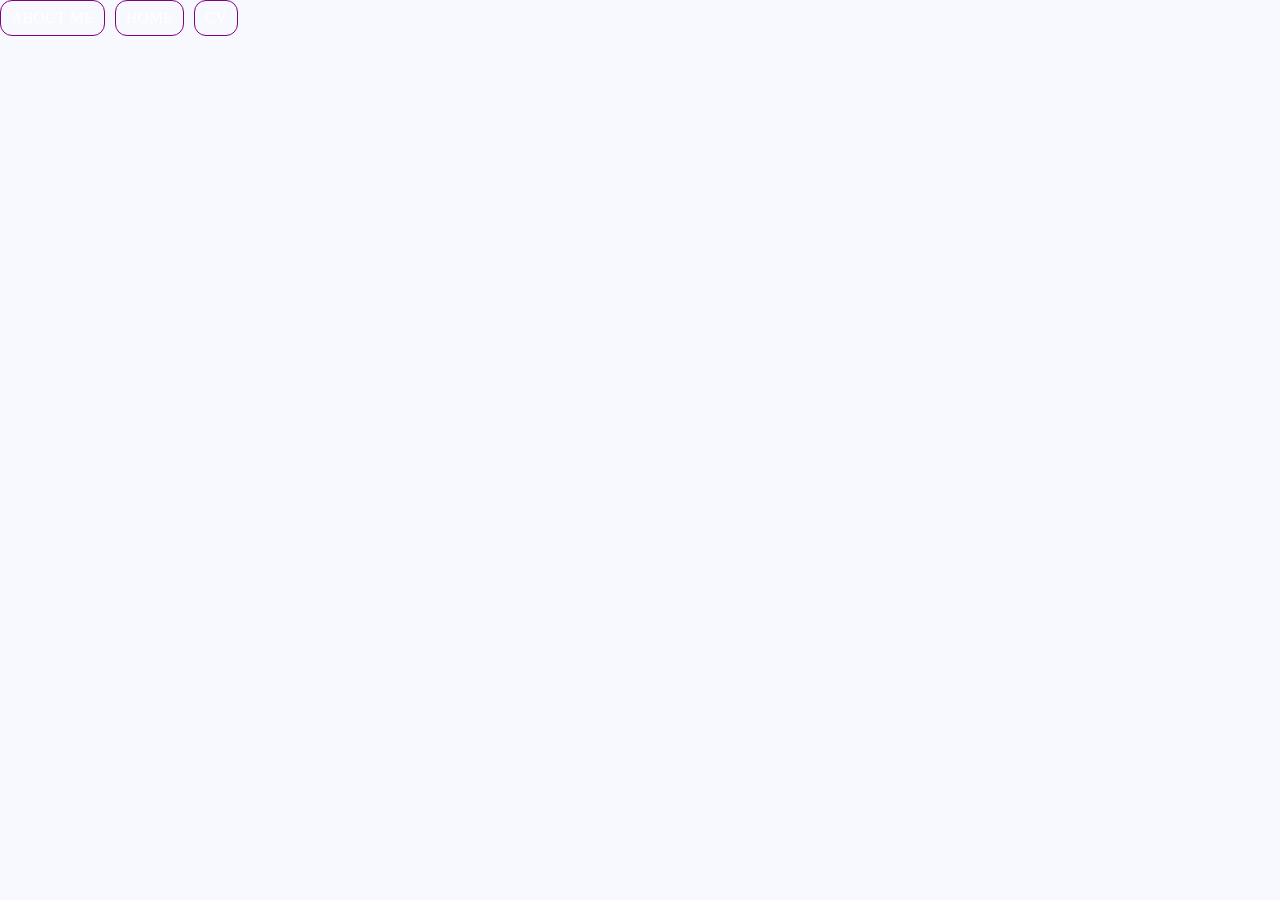
==== Portfolio/about.html @ 1f968c81 "v2 skapat flera sidor, har byggt upp header på main page" ====
<!DOCTYPE html>
<html lang="eng">
<head>
    <meta charset="UTF-8">
    <meta name="viewport" content="width=device-width, initial-scale=1.0">
    <title>Document</title>
    <link rel="stylesheet" href="style.css">
</head>
<body>
    <nav>
        <a href="about.html">ABOUT ME</a>
        <a href="Home.html">HOME</a>
        <a href="index.html">CV</a>
    </nav>
</body>
</html>
---- Portfolio/style.css ----
body{
    background-color: ghostwhite;
    color: black;
    margin: 0;
}

.image{
    border-radius: 45px;
}

.sidebar{
    width: 250px;
    background-color: whitesmoke;
    border-right: 1px solid black;
    min-height: 100vh;
    padding: 32px 20px;
    position: fixed;
    display: flex;
}

.cl{
    display: flex;
    justify-content: center;
    color: black;
    border: 1px solid black;
    font-size: 30px;
    font-family: arial;
    padding-left: 160px;
}

.CVNav{
    border-bottom: 1px solid;
    padding-top: 60px;
}

.Home{
    background-color: black;

}

.Head{
    border: 1px solid lightgray;
    display: flex;
    justify-content: space-between;
    align-items: center;
    padding: q0px;
}

.Port{
    color: Orange;
    font-size: 20px;
    padding-left: 15px;
}

nav{
    display: flex;
    flex-wrap: wrap;
    gap: 10px;
    padding-right: 15px;
}

nav a{
    color: white;
    text-decoration: none;
    padding: 8px 10px;
    border: 1px solid purple;
    border-radius: 12px;
}

nav a:hover{
    color: red;
    border-color: orange;
    box-shadow: 0px 0px 47px 14px rgba(255, 0, 0, 0.65); /* box-shadow tagen från https://elementor.com/tools/box-shadow-generator/?utm_term=&lang=&elem=CjwKCAjwq8PVBhAKEiwA2i3SHbfx0-qqpdV3PWAdBhaZcDgoICqIYvn35dpz-QhRjoFttPvFxwASzhoCFqAQAvD_BwE */
}
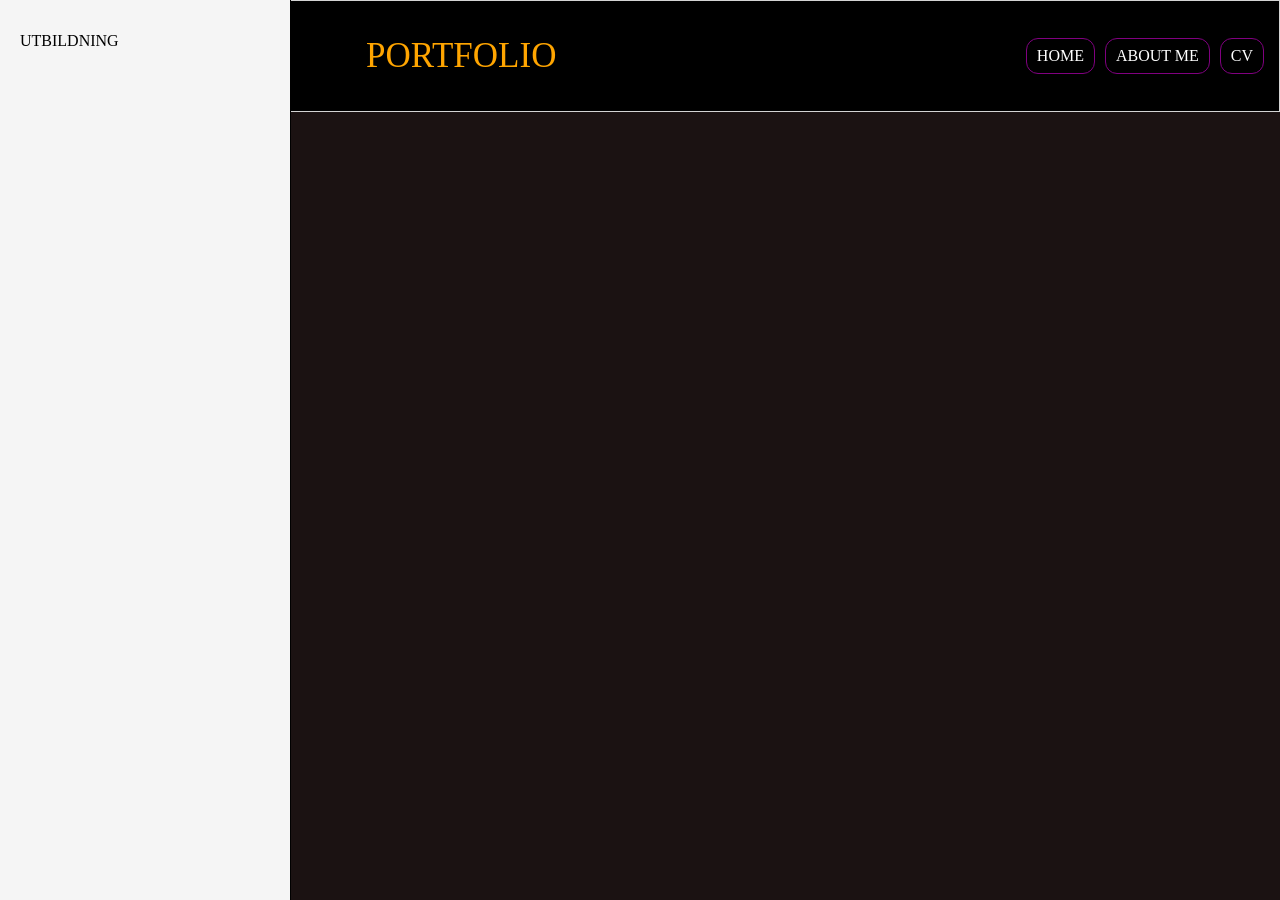
==== commit bacb66be: "v7 började med sida 3, skapade en sidebar fixade header precis som de andra sidornas." ====
--- a/Portfolio/about.html
+++ b/Portfolio/about.html
@@ -6,11 +6,17 @@
     <title>Document</title>
     <link rel="stylesheet" href="style.css">
 </head>
+<aside class="sidebar">
+    <h8>UTBILDNING</h8>
+</aside>
+<body class="Home">
+        <header class="Head">
+            <P class="about">PORTFOLIO</P>
+            <nav>
+                <a href="Home.html">HOME</a>
+                <a href="about.html">ABOUT ME</a>
+                <a href="CV.html">CV</a>
+            </nav>
+        </header>
 <body>
-    <nav>
-        <a href="about.html">ABOUT ME</a>
-        <a href="Home.html">HOME</a>
-        <a href="index.html">CV</a>
-    </nav>
-</body>
 </html>
--- a/Portfolio/style.css
+++ b/Portfolio/style.css
@@ -34,22 +34,28 @@
 }
 
 .Home{
-    background-color: black;
+    background-color: 	#1B1212;
 
 }
 
 .Head{
     border: 1px solid lightgray;
+    background-color: black;
     display: flex;
     justify-content: space-between;
     align-items: center;
-    padding: q0px;
+    padding: 0px;
 }
 
 .Port{
     color: Orange;
-    font-size: 20px;
+    font-size: 35px;
     padding-left: 15px;
+    margin-left: 20px;
+}
+
+.namn{
+    color: orange;
 }
 
 nav{
@@ -70,5 +76,161 @@
 nav a:hover{
     color: red;
     border-color: orange;
-    box-shadow: 0px 0px 47px 14px rgba(255, 0, 0, 0.65); /* box-shadow tagen från https://elementor.com/tools/box-shadow-generator/?utm_term=&lang=&elem=CjwKCAjwq8PVBhAKEiwA2i3SHbfx0-qqpdV3PWAdBhaZcDgoICqIYvn35dpz-QhRjoFttPvFxwASzhoCFqAQAvD_BwE */
+    box-shadow: 0px 0px 47px 14px rgba(255, 0, 0, 0.65); /* box shadow tagen från https://elementor.com/tools/box-shadow-generator/?utm_term=&lang=&elem=CjwKCAjwq8PVBhAKEiwA2i3SHbfx0-qqpdV3PWAdBhaZcDgoICqIYvn35dpz-QhRjoFttPvFxwASzhoCFqAQAvD_BwE */
+}
+
+main{
+    width: 90%;
+    margin: auto;
+}
+
+.above{
+    display: flex;
+    align-items: center;
+    gap: 70px;
+    padding: 20px 10px;
+    min-height: 400px;
+}
+
+strong{
+    font-size: 50px;
+    color: white;
+    display: flex;
+    justify-content: center;
+}
+
+.info2,
+.info{
+    color: #d0d0d0;
+    letter-spacing: 0.5px;
+    max-width: 700px;
+    margin: 20px;
+    padding: 25px;
+}
+
+.info:hover,
+.info2:hover{
+    border: 1px solid orange;
+    padding: 10px;
+    border-radius: 20px;
+    box-shadow: 0px 0px 12px 3.5px orange;
+}
+
+#fang{
+    width: 300px;
+    height: 350px;
+    object-fit: cover;
+    border: 4px solid #ddd;
+    border-radius: 18px;
+    flex-shrink: 0;
+}
+
+.button{
+    display: inline;
+    color: white;
+    background-color: black;
+    padding: 10px 18px;
+    border: 1px solid purple;
+    text-decoration: none;
+    border-radius: 18px;
+    margin-left: 200px;
+}
+
+.button:hover,
+.button:active{
+    box-shadow: 0px 0px 12px 3.5px crimson;
+    background-color: rgb(34, 30, 30);
+    transform: scale(1);
+}
+
+.infocards{
+    color: orange;
+    padding: 40px 20px;
+    display: grid;
+    grid-template-columns: repeat(3, 1fr);
+    gap: 20px;
+    margin-top: 20px;
+}
+
+.infocards p{
+    color: white;
+}
+
+h2, h3, h4{
+    font-size: 20px;
+    color: white;
+}
+
+.infocards article{
+    background-color: black;
+    border: 2px solid #ddd;
+    padding: 20px;
+    border-radius: 18px;
+    transition: transform 0.5 ease;
+}
+.infocards h1 {
+    grid-column: 1 / -1;
+}
+
+.infocards article:hover{
+    box-shadow: 0px 0px 12px 3.5px orange;
+    background-color: rgb(34, 30, 30);
+    transform: scale(1.10);
+    
+}
+
+footer{
+    padding-top: 20px;
+    margin-top: 20px;
+    border-top: 1px solid #ddd;
+    text-align: center;
+    color: white;
+}
+
+.Projects{
+    display: grid;
+    grid-template-columns: repeat(2, 1fr);
+    gap: 40px;
+    padding: 40px 20px;
+    margin-top: 40px;
+}
+
+.Projects article{
+    background-color: black;
+    color: white;
+    border: 2px solid #ddd;
+    padding: 20px;
+    border-radius: 18px;
+    transition: transform 0.5s ease, border-color 0.5s ease, box-shadow 0.5s ease;
+}
+
+.Projects img{
+    display: flex;
+    justify-content: center;
+    align-items: center;
+}
+
+.Projects article:hover{
+    box-shadow: 0px 0px 12px 3.5px orange;
+    background-color: rgb(34, 30, 30);
+    transform: scale(1.10);
+}
+
+.Projects article img{
+    margin-left: 150px;
+}
+
+article h7{
+    font-size: 50px;
+    color: orange;
+   display: flex;
+   justify-content: center;
+   padding-top: 50px;
+}
+
+.about{
+    color: Orange;
+    font-size: 35px;
+    padding-left: 15px;
+    margin-left: 350px;
 }
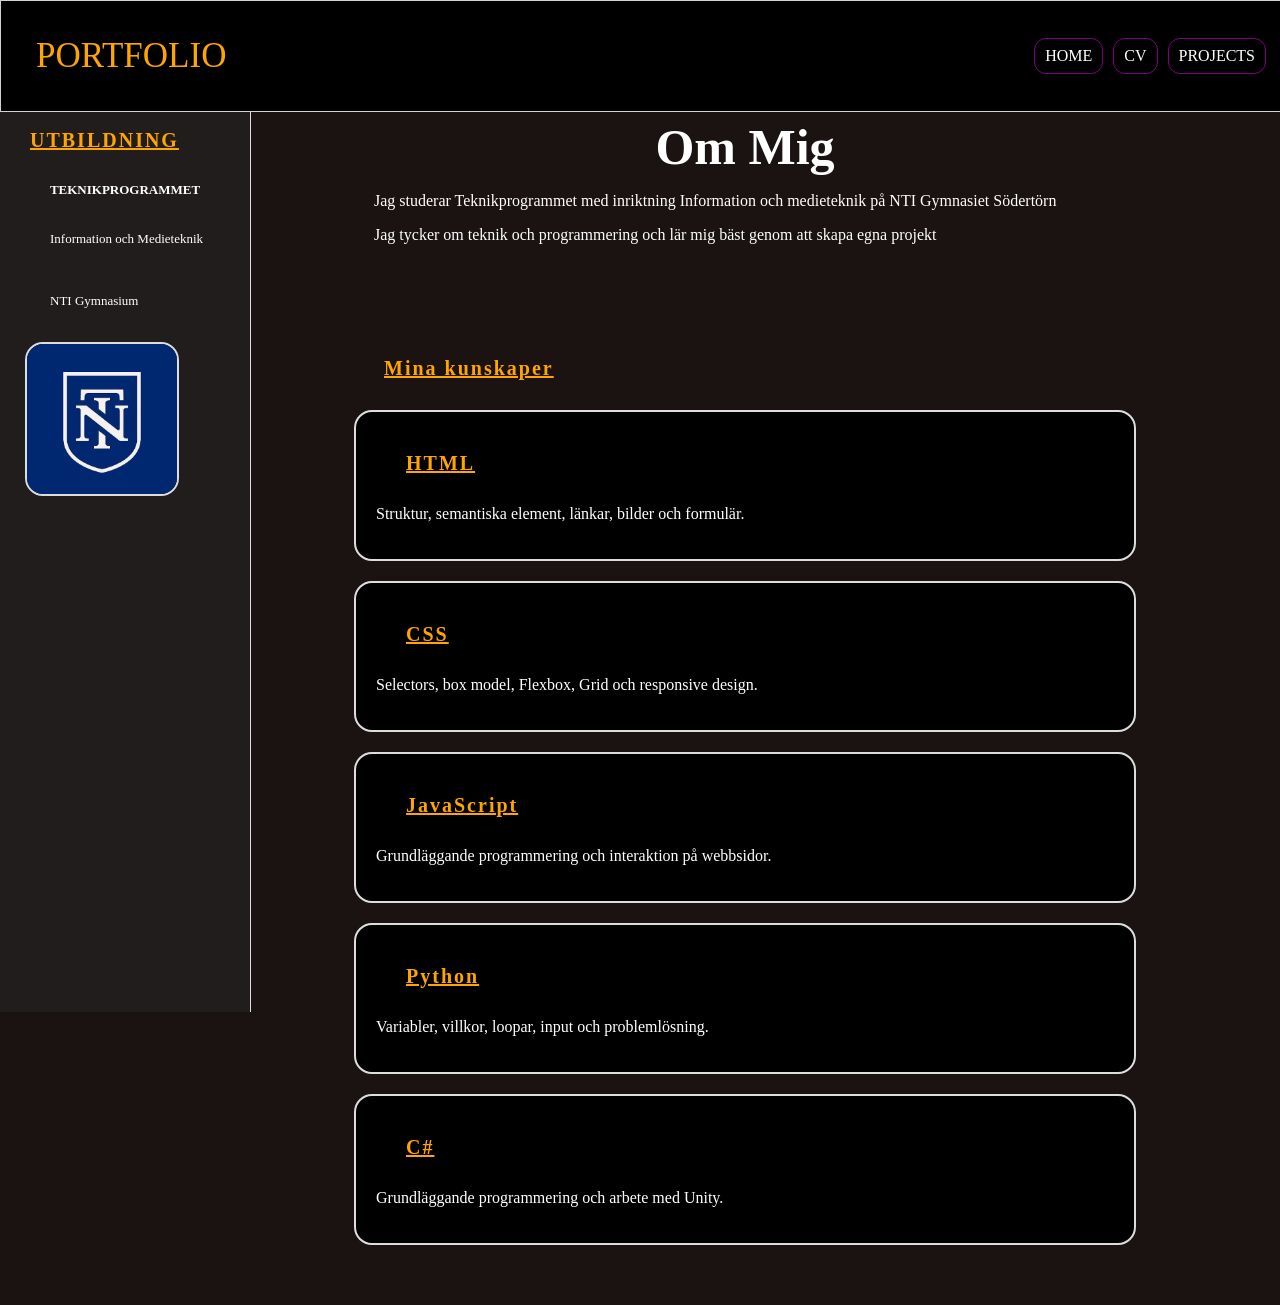
==== commit d1648cdd: "v8 blev klart med sidebar, skapade alla cards, nästa klart med denna sida" ====
--- a/Portfolio/about.html
+++ b/Portfolio/about.html
@@ -6,17 +6,54 @@
     <title>Document</title>
     <link rel="stylesheet" href="style.css">
 </head>
-<aside class="sidebar">
-    <h8>UTBILDNING</h8>
+<
+<body class="Home">
+    <header class="Head">
+        <P class="Port">PORTFOLIO</P>
+        <nav>
+            <a href="Home.html">HOME</a>
+            <a href="CV.html">CV</a>
+            <a href="project.html">PROJECTS</a>
+        </nav>
+    </header>
+ <aside class="sidebar2">
+    <h2>UTBILDNING</h2>
+    <strong class="teknik">TEKNIKPROGRAMMET</strong>
+    <p>Information och Medieteknik</p>
+    <p>NTI Gymnasium</p>
+    <img id="skola" src="nti.jpg" alt="NTI" width="150px" height="150px">
 </aside>
-<body class="Home">
-        <header class="Head">
-            <P class="about">PORTFOLIO</P>
-            <nav>
-                <a href="Home.html">HOME</a>
-                <a href="about.html">ABOUT ME</a>
-                <a href="CV.html">CV</a>
-            </nav>
-        </header>
+<main>
+    <section class="Project2">
+        <article id="mig">
+            <strong>Om Mig</strong>
+            <p>Jag studerar Teknikprogrammet med inriktning Information och medieteknik på NTI Gymnasiet Södertörn</p>
+            <p>Jag tycker om teknik och programmering och lär mig bäst genom att skapa egna projekt</p>
+        </article>
+        <section>
+            <h2>Mina kunskaper</h2>
+            <article>
+                <h3>HTML</h3>
+                <p>Struktur, semantiska element, länkar, bilder och formulär.</p>
+            </article>
+            <article>
+                <h3>CSS</h3>
+                <p>Selectors, box model, Flexbox, Grid och responsive design.</p>
+            </article>
+            <article>
+                <h3>JavaScript</h3>
+                <p>Grundläggande programmering och interaktion på webbsidor.</p>
+            </article>
+            <article>
+                <h3>Python</h3>
+                <p>Variabler, villkor, loopar, input och problemlösning.</p>
+            </article>
+            <article>
+                <h3>C#</h3>
+                <p>Grundläggande programmering och arbete med Unity.</p>
+            </article>
+        </section>
+    </section>
+</main>
 <body>
 </html>
--- a/Portfolio/style.css
+++ b/Portfolio/style.css
@@ -45,6 +45,10 @@
     justify-content: space-between;
     align-items: center;
     padding: 0px;
+    position: fixed;
+    top: 0;
+    left: 0;
+    width: 100%;
 }
 
 .Port{
@@ -157,8 +161,12 @@
 }
 
 h2, h3, h4{
+    color: orange;
     font-size: 20px;
-    color: white;
+    margin-left: 30px;
+    text-decoration: underline;
+    letter-spacing: 2px;
+    margin-bottom: 30px;
 }
 
 .infocards article{
@@ -228,9 +236,71 @@
    padding-top: 50px;
 }
 
-.about{
-    color: Orange;
-    font-size: 35px;
-    padding-left: 15px;
-    margin-left: 350px;
+.sidebar2{
+    width: 250px;
+    background-color: rgb(33, 29, 29);
+    min-height: 100vh;
+    color: white;
+    border-right: 1px solid #ddd;
+    display: flex;
+    flex-direction: column;
+    position: fixed;
+    top: 112px;
+    bottom: 0;
+}
+
+h2{
+    color: orange;
+    font-size: 20px;
+    margin-left: 30px;
+    text-decoration: underline;
+    letter-spacing: 2px;
+}
+
+.sidebar2 p{
+    font-size: 13px;
+    margin-left: 30px;
+    padding-bottom: 20px;
+    padding-left: 20px;
+} 
+
+
+.teknik{
+    font-size: 13px;
+    padding-bottom: 20px;
+    background-color: rgb(33, 29, 29);
+}
+
+#skola{
+    margin-left: 25px;
+    object-fit: cover;
+    border: 2px solid #ddd;
+    border-radius: 18px;
+    flex-shrink: 0;
+}
+
+.Project2{
+    display: grid;
+    grid-template-columns: repeat(1, 1fr);
+    gap: 40px;
+    padding: 40px;
+    margin-top: 40px;
+    margin-left: 250px;
+    margin-right: 40px;   
+}
+
+.Project2 article{
+    background-color: black;
+    color: white;
+    border: 2px solid #ddd;
+    padding: 20px;
+    border-radius: 18px;
+    transition: transform 0.5s ease, border-color 0.5s ease, box-shadow 0.5s ease;
+    margin-bottom: 20px;
+}
+
+.Project2, #mig, strong{
+    border: none;
+    background-color: #1B1212;
+    color
 }
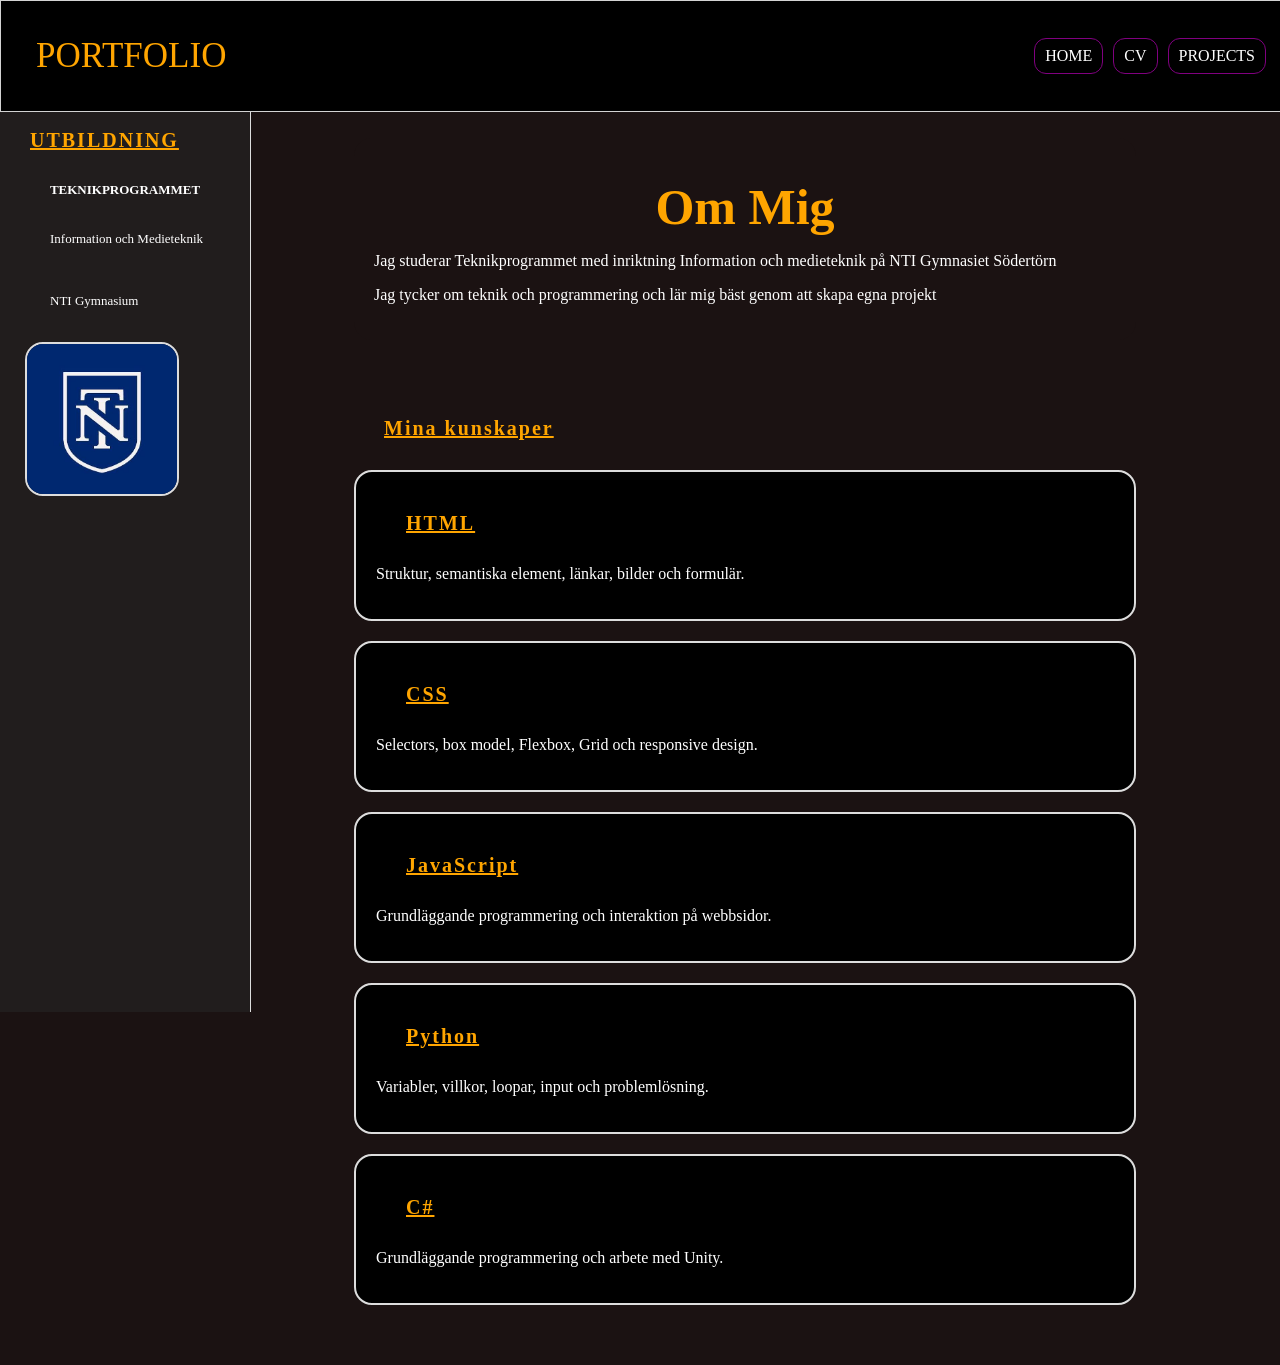
==== commit c75fd582: "v9 klart med sida 3, la till transition och box shadow i cards" ====
--- a/Portfolio/about.html
+++ b/Portfolio/about.html
@@ -26,7 +26,7 @@
 <main>
     <section class="Project2">
         <article id="mig">
-            <strong>Om Mig</strong>
+            <strong class="om">Om Mig</strong>
             <p>Jag studerar Teknikprogrammet med inriktning Information och medieteknik på NTI Gymnasiet Södertörn</p>
             <p>Jag tycker om teknik och programmering och lär mig bäst genom att skapa egna projekt</p>
         </article>
--- a/Portfolio/style.css
+++ b/Portfolio/style.css
@@ -2,30 +2,6 @@
     background-color: ghostwhite;
     color: black;
     margin: 0;
-}
-
-.image{
-    border-radius: 45px;
-}
-
-.sidebar{
-    width: 250px;
-    background-color: whitesmoke;
-    border-right: 1px solid black;
-    min-height: 100vh;
-    padding: 32px 20px;
-    position: fixed;
-    display: flex;
-}
-
-.cl{
-    display: flex;
-    justify-content: center;
-    color: black;
-    border: 1px solid black;
-    font-size: 30px;
-    font-family: arial;
-    padding-left: 160px;
 }
 
 .CVNav{
@@ -94,6 +70,7 @@
     gap: 70px;
     padding: 20px 10px;
     min-height: 400px;
+    margin-top: 100px;
 }
 
 strong{
@@ -115,9 +92,8 @@
 .info:hover,
 .info2:hover{
     border: 1px solid orange;
-    padding: 10px;
     border-radius: 20px;
-    box-shadow: 0px 0px 12px 3.5px orange;
+    box-shadow: 0px 0px 12px 3.5px purple;
 }
 
 #fang{
@@ -181,7 +157,7 @@
 }
 
 .infocards article:hover{
-    box-shadow: 0px 0px 12px 3.5px orange;
+    box-shadow: 0px 0px 12px 3.5px purple;
     background-color: rgb(34, 30, 30);
     transform: scale(1.10);
     
@@ -219,7 +195,7 @@
 }
 
 .Projects article:hover{
-    box-shadow: 0px 0px 12px 3.5px orange;
+    box-shadow: 0px 0px 12px 3.5px purple;
     background-color: rgb(34, 30, 30);
     transform: scale(1.10);
 }
@@ -302,5 +278,69 @@
 .Project2, #mig, strong{
     border: none;
     background-color: #1B1212;
-    color
+}
+
+#mig{
+    margin-top: 40px;
+}
+
+.om{
+    color: orange;
+    padding-top: 20px;
+}
+
+.Project2 article:hover{
+    box-shadow: 0px 0px 12px 3.5px purple;
+    background-color: rgb(34, 30, 30);
+    transform: scale(1.10);
+}
+
+}
+
+#mig{
+    margin-top: 40px;
+}
+
+
+.om{
+    color: orange;
+    padding-top: 20px;
+}
+
+.Project2 article:hover{
+    box-shadow: 0px 0px 12px 3.5px purple;
+    background-color: rgb(34, 30, 30);
+    transform: scale(1.10);
+}
+
+#mig:hover{
+    box-shadow: none;
+    transform: none;
+}
+
+.image{
+    border-radius: 45px;
+}
+
+.sidebar{
+    width: 250px;
+    background-color: #ddd;
+    min-height: 100vh;
+    color: white;
+    border-right: 1px solid #ddd;
+    display: flex;
+    flex-direction: column;
+    position: fixed;
+    top: 112px;
+    bottom: 0;
+}
+
+.cl{
+    display: flex;
+    justify-content: center;
+    color: black;
+    border: 1px solid black;
+    font-size: 30px;
+    font-family: arial;
+    padding-left: 160px;
 }
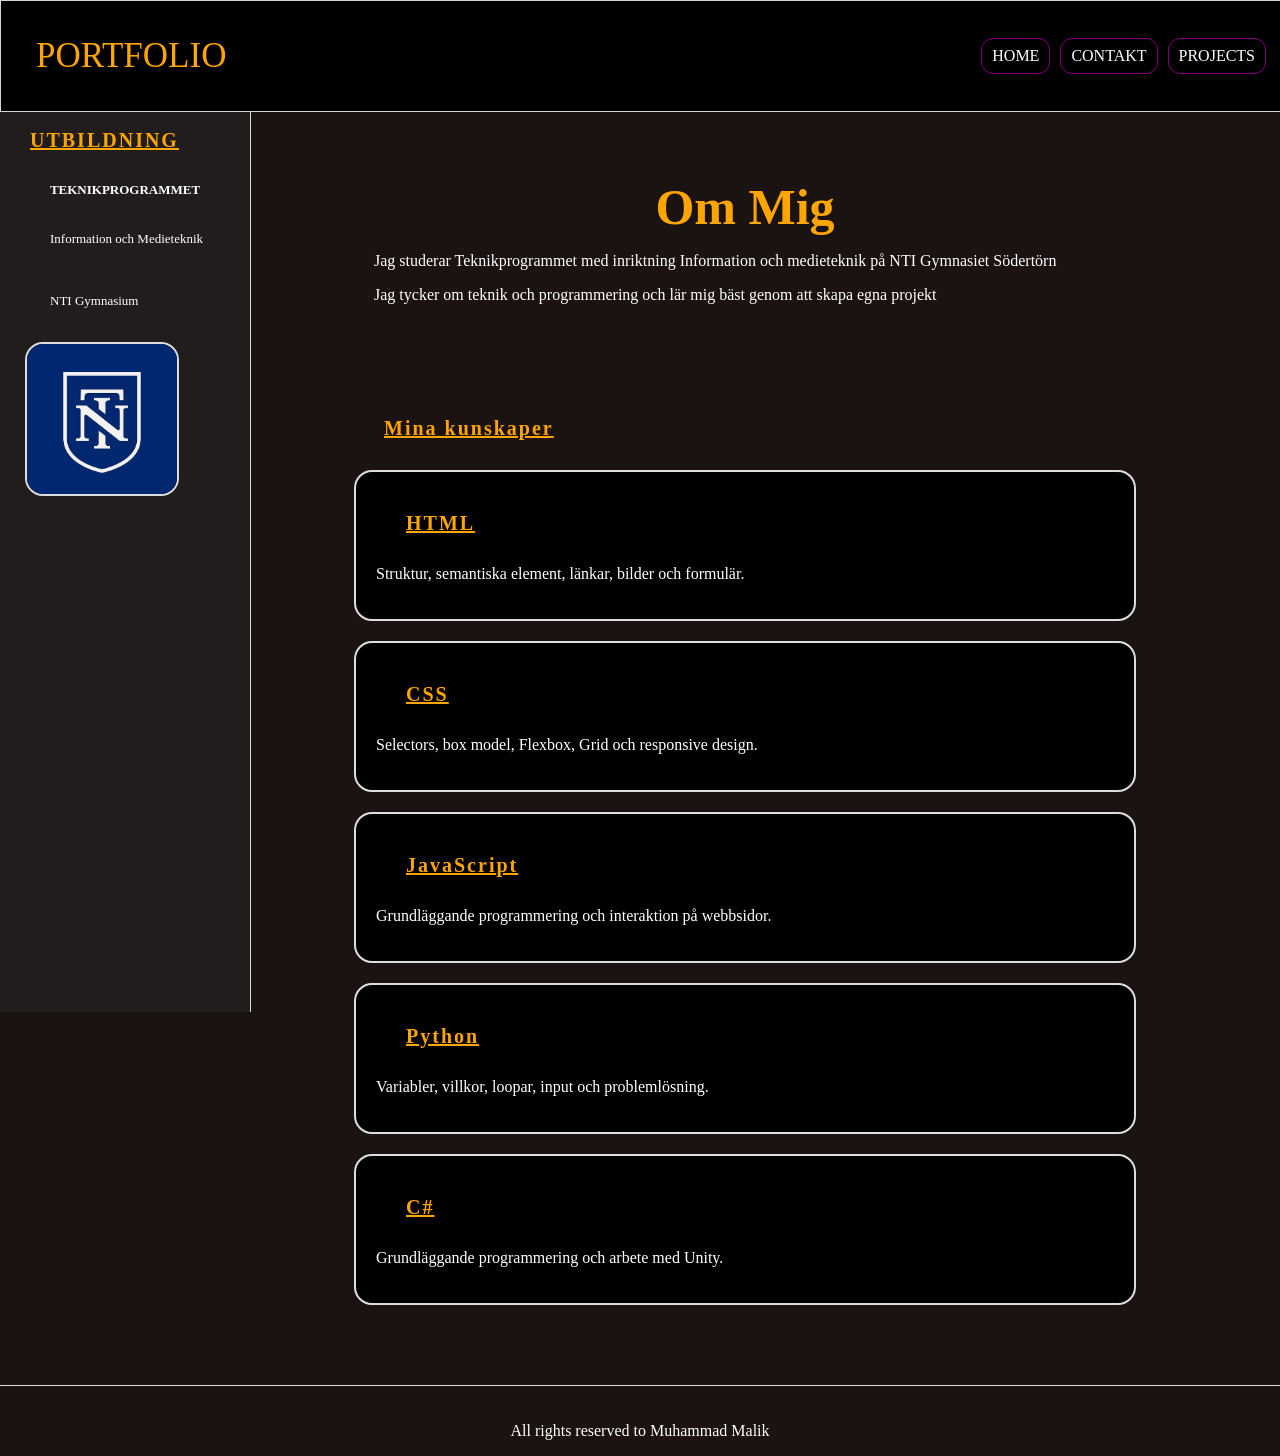
==== commit 4be497b1: "v10 påbörjade med den sista sida, la till bland annat innehållen och små grejer, sedan gjorde några " ====
--- a/Portfolio/about.html
+++ b/Portfolio/about.html
@@ -12,7 +12,7 @@
         <P class="Port">PORTFOLIO</P>
         <nav>
             <a href="Home.html">HOME</a>
-            <a href="CV.html">CV</a>
+            <a href="contakt.html">CONTAKT</a>
             <a href="project.html">PROJECTS</a>
         </nav>
     </header>
@@ -55,5 +55,8 @@
         </section>
     </section>
 </main>
+<footer>
+    <p>All rights reserved to Muhammad Malik</p>
+</footer>
 <body>
 </html>
--- a/Portfolio/style.css
+++ b/Portfolio/style.css
@@ -54,7 +54,6 @@
 }
 
 nav a:hover{
-    color: red;
     border-color: orange;
     box-shadow: 0px 0px 47px 14px rgba(255, 0, 0, 0.65); /* box shadow tagen från https://elementor.com/tools/box-shadow-generator/?utm_term=&lang=&elem=CjwKCAjwq8PVBhAKEiwA2i3SHbfx0-qqpdV3PWAdBhaZcDgoICqIYvn35dpz-QhRjoFttPvFxwASzhoCFqAQAvD_BwE */
 }
@@ -103,6 +102,7 @@
     border: 4px solid #ddd;
     border-radius: 18px;
     flex-shrink: 0;
+    margin-top: 60px;
 }
 
 .button{
@@ -157,7 +157,7 @@
 }
 
 .infocards article:hover{
-    box-shadow: 0px 0px 12px 3.5px purple;
+    box-shadow: 0px 0px 22px 6.5px purple;
     background-color: rgb(34, 30, 30);
     transform: scale(1.10);
     
@@ -195,7 +195,7 @@
 }
 
 .Projects article:hover{
-    box-shadow: 0px 0px 12px 3.5px purple;
+    box-shadow: 0px 0px 22px 6.5px purple;
     background-color: rgb(34, 30, 30);
     transform: scale(1.10);
 }
@@ -290,7 +290,7 @@
 }
 
 .Project2 article:hover{
-    box-shadow: 0px 0px 12px 3.5px purple;
+    box-shadow: 0px 0px 22px 6.5px purple;
     background-color: rgb(34, 30, 30);
     transform: scale(1.10);
 }
@@ -308,7 +308,7 @@
 }
 
 .Project2 article:hover{
-    box-shadow: 0px 0px 12px 3.5px purple;
+    box-shadow: 0px 0px 22px 6.5px purple;
     background-color: rgb(34, 30, 30);
     transform: scale(1.10);
 }
@@ -318,29 +318,27 @@
     transform: none;
 }
 
-.image{
-    border-radius: 45px;
-}
-
-.sidebar{
-    width: 250px;
-    background-color: #ddd;
-    min-height: 100vh;
-    color: white;
-    border-right: 1px solid #ddd;
-    display: flex;
-    flex-direction: column;
-    position: fixed;
-    top: 112px;
-    bottom: 0;
-}
-
-.cl{
-    display: flex;
-    justify-content: center;
-    color: black;
-    border: 1px solid black;
-    font-size: 30px;
-    font-family: arial;
-    padding-left: 160px;
-}+.page4{
+    color: white;
+}
+
+.contact-sec{
+    display: grid;
+    grid-template-columns: 1fr 1fr;
+    gap: 50px;
+    margin: 40px;
+    width: auto;
+}
+
+.forms {
+    background-color: black;
+    border: 2px solid #444;
+    border-radius: 15px;
+    padding: 30px;
+    width: 600px;
+}
+
+.forms:hover {
+    border-color: orange;
+    box-shadow: 0 0 12px orange;
+}
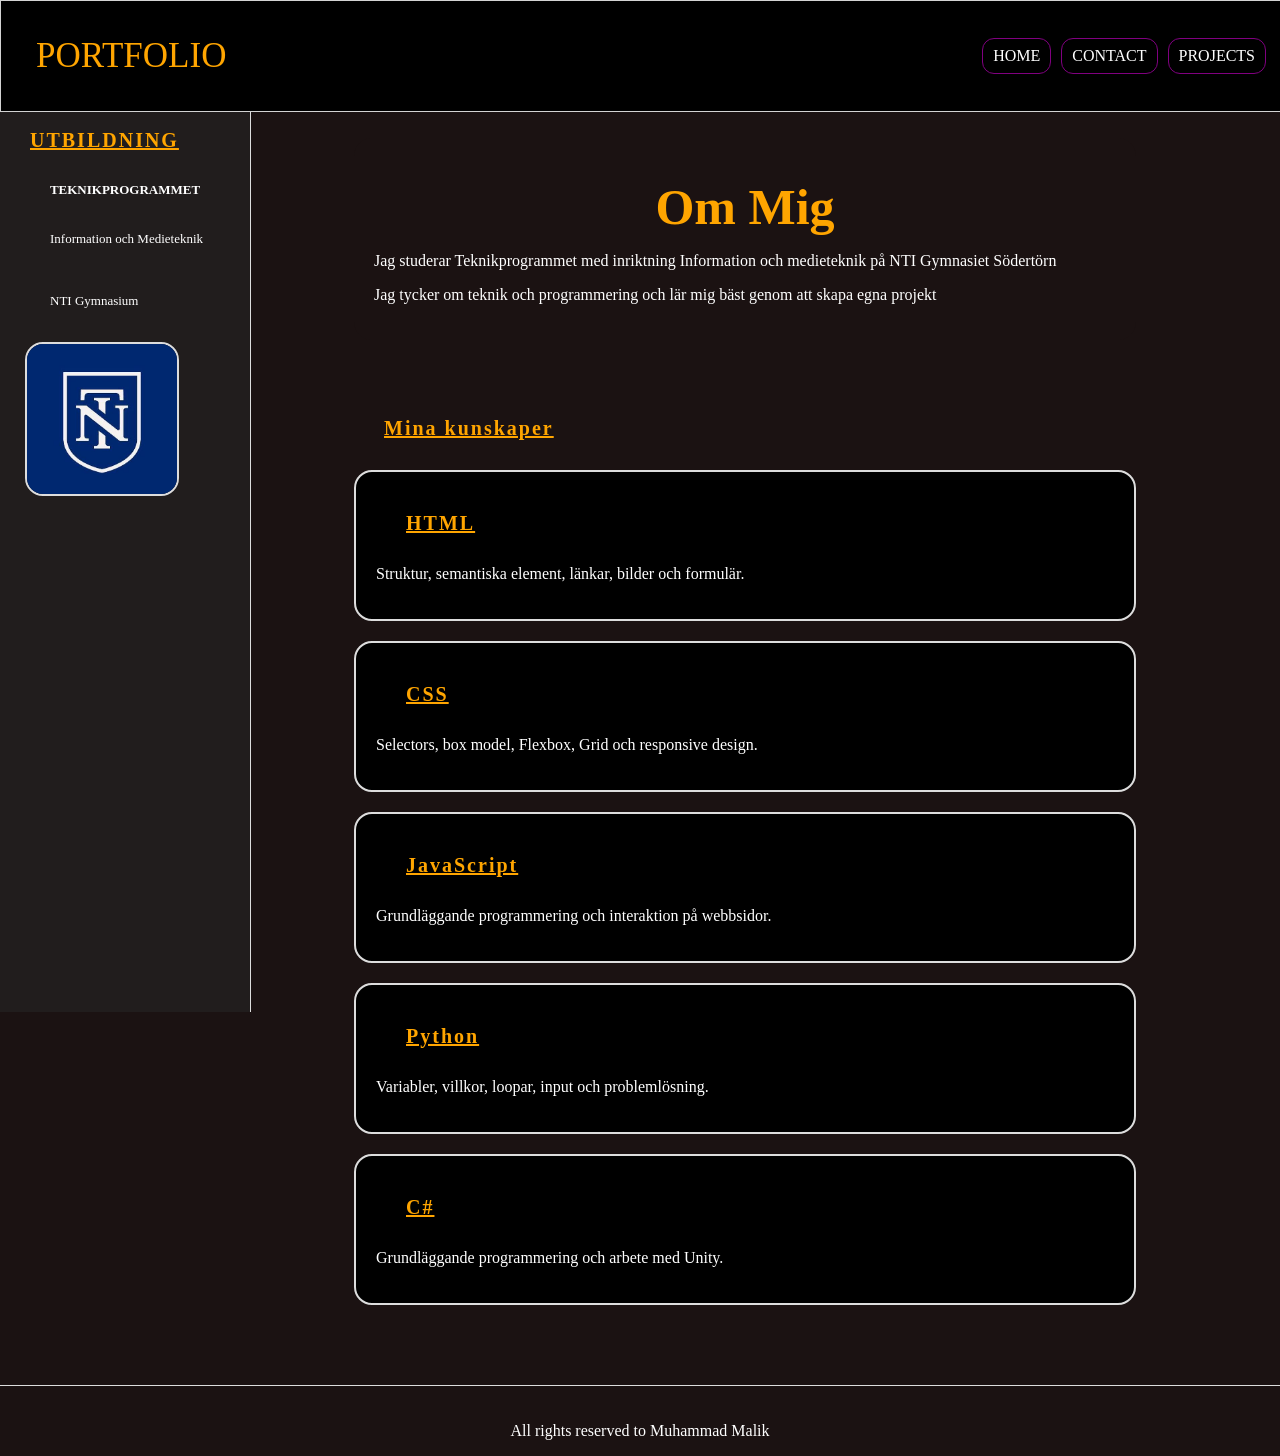
==== commit d9f4b585: "v12 medie queries för ipad och mobil" ====
--- a/Portfolio/about.html
+++ b/Portfolio/about.html
@@ -12,7 +12,7 @@
         <P class="Port">PORTFOLIO</P>
         <nav>
             <a href="Home.html">HOME</a>
-            <a href="contakt.html">CONTAKT</a>
+            <a href="contakt.html">CONTACT</a>
             <a href="project.html">PROJECTS</a>
         </nav>
     </header>
--- a/Portfolio/style.css
+++ b/Portfolio/style.css
@@ -322,23 +322,286 @@
     color: white;
 }
 
+.contact{
+    text-align: center;
+    padding: 40px;
+}
+
+.contact h1{
+    color: orange;
+    font-size: 40px;
+    margin-top: 80px;
+
+}
+
 .contact-sec{
-    display: grid;
-    grid-template-columns: 1fr 1fr;
-    gap: 50px;
-    margin: 40px;
-    width: auto;
-}
-
-.forms {
+    display: flex;
+    justify-content: center;
+}
+
+.forms{
     background-color: black;
-    border: 2px solid #444;
-    border-radius: 15px;
+    border: 2px solid orange;
     padding: 30px;
-    width: 600px;
-}
-
-.forms:hover {
-    border-color: orange;
-    box-shadow: 0 0 12px orange;
-}
+    width: 500px;
+}
+
+.forms:hover{
+    box-shadow: 0px 0px 22px 6.5px purple;
+}
+
+.forms form{
+    display: flex;
+    flex-direction: column;
+}
+
+.forms label{
+    color: white;
+    margin-top: 15px;
+}
+
+.forms input,
+.forms textarea{
+    background-color: #1B1212;
+    color: white;
+    border: 1px solid gray;
+    padding: 10px;
+    margin-top: 5px;
+}
+
+.forms input:hover{
+    box-shadow: 0px 0px 22px 6.5px purple;
+}
+
+.forms textarea{
+    height: 100px;
+}
+
+.forms textarea:hover{
+    box-shadow: 0px 0px 22px 6.5px purple;
+}
+
+.forms button{
+    background-color: orange;
+    padding: 10px;
+    margin-top: 15px;
+}
+
+.forms button:hover{
+    background-color: white;
+    box-shadow: 0px 0px 22px 6.5px purple;
+}
+
+.space{
+    margin-top: 100px;
+    color: orange;
+    font-size: 30px;
+}
+
+@media (max-width: 768px){
+
+    .Head{
+        padding: 5px;
+    }
+
+    .Port{
+        font-size: 28px;
+        margin-left: 5px;
+    }
+
+    nav{
+        gap: 5px;
+    }
+
+    nav a{
+        padding: 7px;
+        font-size: 14px;
+    }
+
+    .above{
+        flex-direction: row;
+        align-items: center;
+        text-align: left;
+        gap: 30px;
+    }
+
+    #fang{
+        width: 220px;
+        height: 280px;
+        margin-top: 20px;
+    }
+
+    .info,
+    .info2{
+        margin: 10px;
+        padding: 15px;
+    }
+
+    .button{
+        margin-left: 0;
+    }
+
+    .infocards{
+        grid-template-columns: 1fr;
+    }
+
+    .Projects{
+        grid-template-columns: 1fr;
+    }
+
+    .Projects article img{
+        margin-left: 0;
+    }
+
+    .sidebar2{
+        width: 180px;
+    }
+
+    .Project2{
+        margin-left: 180px;
+        margin-right: 20px;
+        padding: 20px;
+    }
+
+    .forms{
+        width: 70%;
+    }
+}
+
+@media (max-width: 600px){
+    .Head{
+        position: static;
+        flex-direction: column;
+        padding: 15px;
+    }
+
+    .Port{
+        font-size: 30px;
+        margin: 5px;
+        padding: 0;
+    }
+
+    nav{
+        flex-direction: column;
+        gap: 8px;
+    }
+
+    nav a{
+        font-size: 12px;
+        padding: 7px 8px;
+    }
+
+    main{
+        width: 95%;
+    }
+
+    .above{
+        margin-top: 30px;
+        padding: 20px 5px;
+    }
+
+    .namn{
+        font-size: 35px;
+    }
+
+    .info,
+    .info2{
+        margin: 10px 0;
+        padding: 15px;
+    }
+
+    #fang{
+        width: 200px;
+        height: 250px;
+    }
+
+    .button{
+        display: block;
+        width: fit-content;
+        margin: 20px auto;
+    }
+
+    .infocards{
+        grid-template-columns: 1fr;
+        padding: 20px 5px;
+    }
+
+    .infocards article:hover{
+        transform: none;
+    }
+
+    .Projects{
+        grid-template-columns: 1fr;
+        padding: 20px 5px;
+        gap: 20px;
+    }
+
+    .Projects article{
+        padding: 15px;
+    }
+
+    .Projects article:hover{
+        transform: none;
+    }
+
+    .Projects article img{
+        margin-left: 0;
+        width: 150px;
+        height: 150px;
+    }
+
+    .sidebar2{
+        position: static;
+        width: 100%;
+        min-height: auto;
+        border-right: none;
+        border-bottom: 1px solid #ddd;
+        padding-bottom: 20px;
+    }
+
+    #skola{
+        margin-left: 150px;
+    }
+
+    .Project2{
+        margin-left: 0;
+        margin-right: 0;
+        padding: 20px 10px;
+    }
+
+    .Project2 article{
+        padding: 15px;
+    }
+
+    .Project2 article:hover{
+        transform: none;
+    }
+
+    .page4{
+        margin-left: 0;
+        padding: 20px;
+    }
+
+    .contact{
+        padding: 20px;
+    }
+
+    .contact h1{
+        font-size: 32px;
+        margin-top: 40px;
+    }
+
+    .contact-sec{
+        width: 100%;
+    }
+
+    .forms{
+        width: 80%;
+        padding: 20px;
+    }
+
+    footer{
+        font-size: 13px;
+    }
+
+}
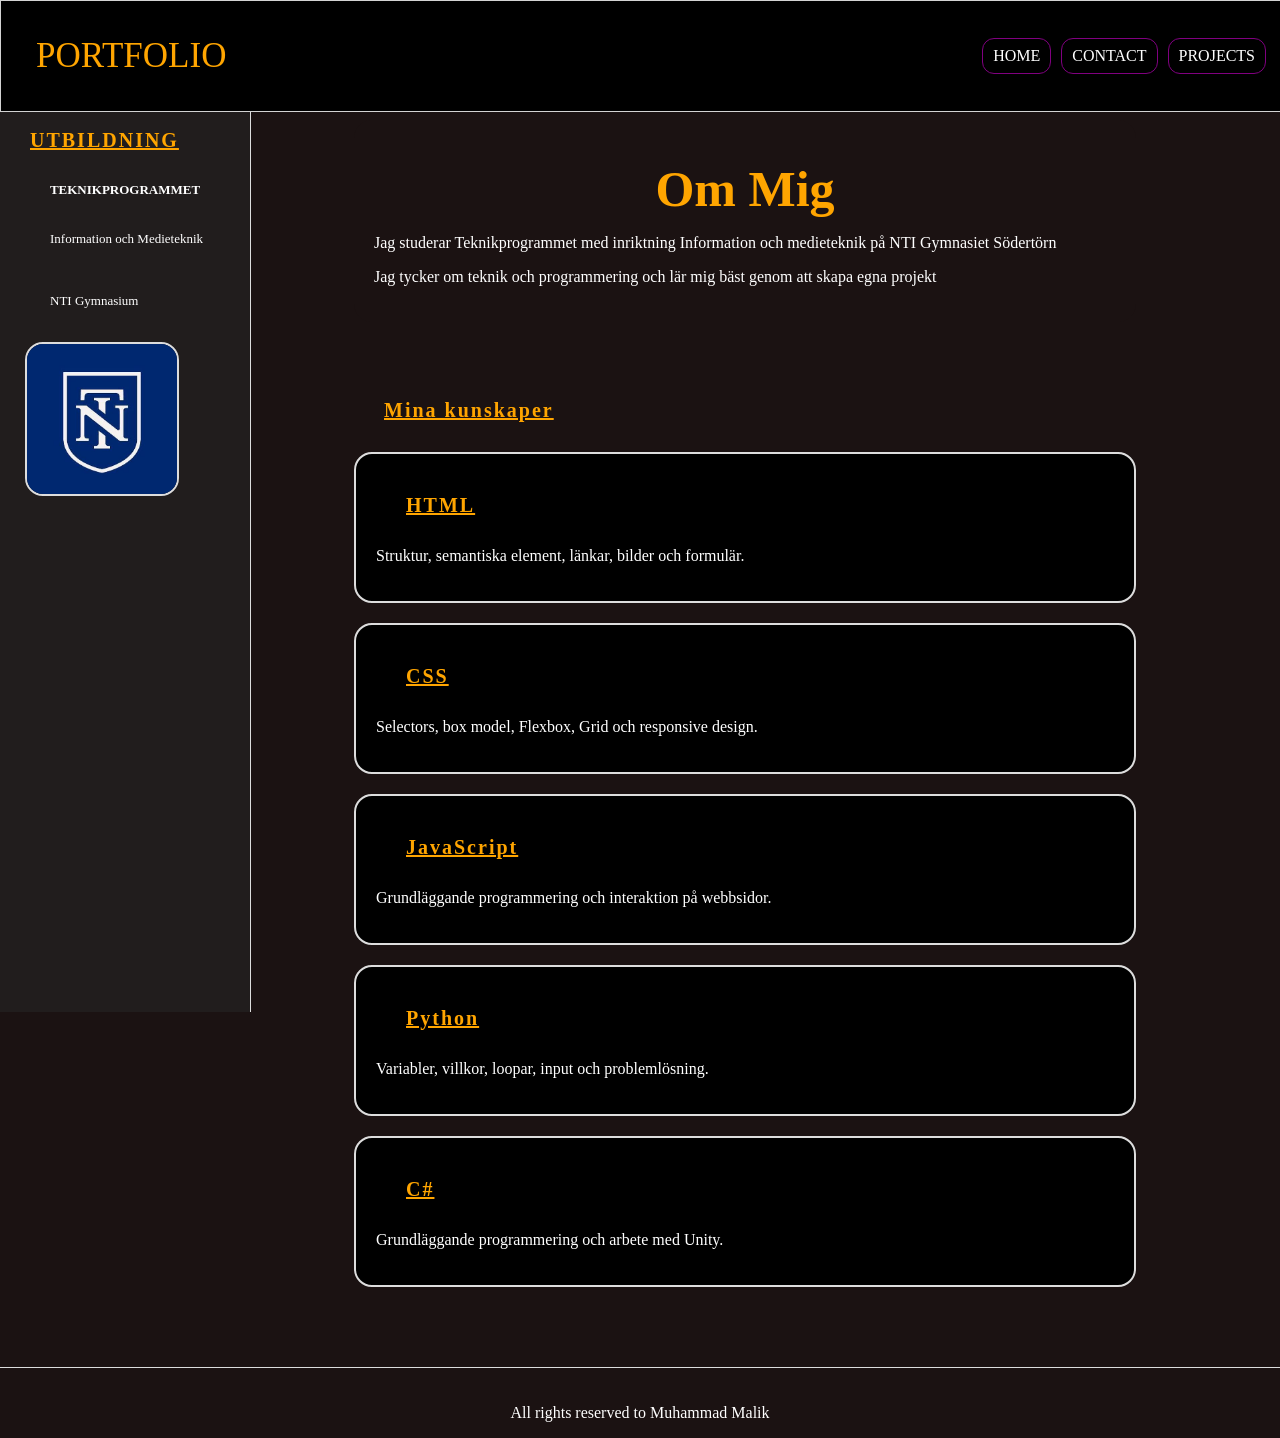
==== commit ce0550a2: "v13 fixed mistakes after validating the pages" ====
--- a/Portfolio/about.html
+++ b/Portfolio/about.html
@@ -1,15 +1,14 @@
 <!DOCTYPE html>
-<html lang="eng">
+<html lang="sv">
 <head>
     <meta charset="UTF-8">
     <meta name="viewport" content="width=device-width, initial-scale=1.0">
     <title>Document</title>
     <link rel="stylesheet" href="style.css">
 </head>
-<
 <body class="Home">
     <header class="Head">
-        <P class="Port">PORTFOLIO</P>
+        <p class="Port">PORTFOLIO</p>
         <nav>
             <a href="Home.html">HOME</a>
             <a href="contakt.html">CONTACT</a>
@@ -21,7 +20,7 @@
     <strong class="teknik">TEKNIKPROGRAMMET</strong>
     <p>Information och Medieteknik</p>
     <p>NTI Gymnasium</p>
-    <img id="skola" src="nti.jpg" alt="NTI" width="150px" height="150px">
+    <img id="skola" src="nti.jpg" alt="NTI">
 </aside>
 <main>
     <section class="Project2">
@@ -58,5 +57,5 @@
 <footer>
     <p>All rights reserved to Muhammad Malik</p>
 </footer>
-<body>
+</body>
 </html>
--- a/Portfolio/style.css
+++ b/Portfolio/style.css
@@ -150,7 +150,7 @@
     border: 2px solid #ddd;
     padding: 20px;
     border-radius: 18px;
-    transition: transform 0.5 ease;
+    transition: transform 0.5s ease;
 }
 .infocards h1 {
     grid-column: 1 / -1;
@@ -248,6 +248,8 @@
 }
 
 #skola{
+    width: 150px;
+    height: 150px;
     margin-left: 25px;
     object-fit: cover;
     border: 2px solid #ddd;
@@ -295,8 +297,6 @@
     transform: scale(1.10);
 }
 
-}
-
 #mig{
     margin-top: 40px;
 }
